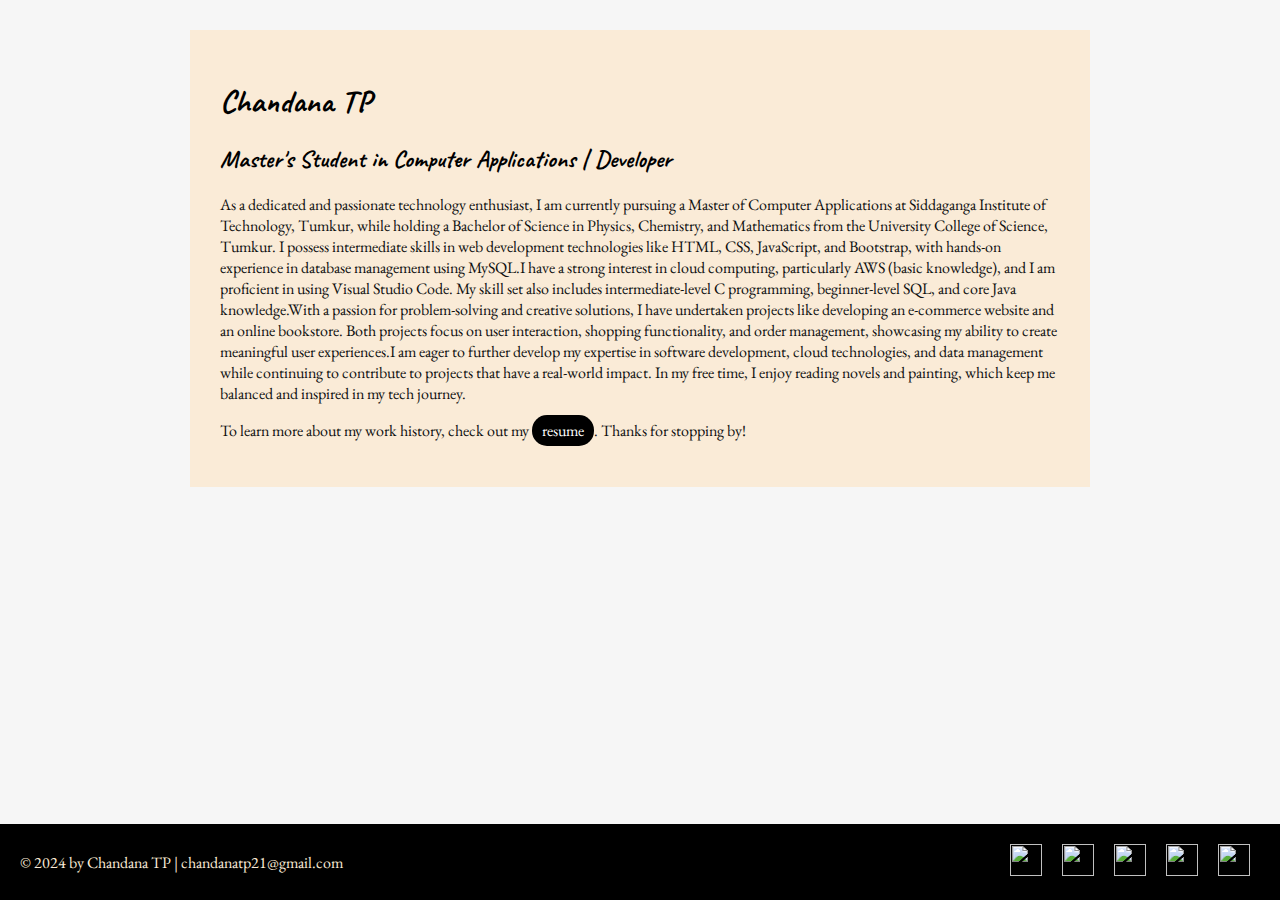
==== index.html @ 828a52b5 "Add files via upload" ====
<!DOCTYPE html>
<html lang="en">
  <head>
    <meta charset="UTF-8">
    <meta name="viewport" content="width=device-width, initial-scale=1">
    <title>Chandana TP - Resume</title>
    <link rel="preconnect" href="https://fonts.googleapis.com">
<link rel="preconnect" href="https://fonts.gstatic.com" crossorigin>
<link href="https://fonts.googleapis.com/css2?family=Caveat:wght@400..700&display=swap" rel="stylesheet">
<link href="https://fonts.googleapis.com/css2?family=Caveat:wght@400..700&family=Oleo+Script:wght@400;700&display=swap" rel="stylesheet">   
<link href="https://fonts.googleapis.com/css2?family=Caveat:wght@400..700&family=EB+Garamond:ital,wght@0,400..800;1,400..800&family=Oleo+Script:wght@400;700&display=swap" rel="stylesheet"> 

<link rel="stylesheet" href="style.css">
  </head>
  <body class="home">
    <!-- //  INTRO  // -->
    
      <div class="content-wrapper">
        <div class="container">
      <!-- Start content edits below this line. -->
      <header >
      <h1>Chandana TP</h1>
      <h2>Master's Student in Computer Applications | Developer </h2>
      <!-- End content edits here. -->
    </header>
    

    <!-- //  ABOUT ME  // -->
    <main class="mainclass">
      <!-- Start content edits below this line. -->
      <p class="first">
        As a dedicated and passionate technology enthusiast, I am currently pursuing a Master of Computer Applications at Siddaganga Institute of Technology, Tumkur, while holding a Bachelor of Science in Physics, Chemistry, and Mathematics from the University College of Science, Tumkur. I possess intermediate skills in web development technologies like HTML, CSS, JavaScript, and Bootstrap, with hands-on experience in database management using MySQL.I have a strong interest in cloud computing, particularly AWS (basic knowledge), and I am proficient in using Visual Studio Code. My skill set also includes intermediate-level C programming, beginner-level SQL, and core Java knowledge.With a passion for problem-solving and creative solutions, I have undertaken projects like developing an e-commerce website and an online bookstore. Both projects focus on user interaction, shopping functionality, and order management, showcasing my ability to create meaningful user experiences.I am eager to further develop my expertise in software development, cloud technologies, and data management while continuing to contribute to projects that have a real-world impact. 
        In my free time, I enjoy reading novels and painting, which keep me balanced and inspired in my tech journey.
       </p>
      <p>To learn more about my work history, check out my <a class="resumebutton" href="resume.html">resume</a>. Thanks for stopping by!</p>
      <!-- End content edits here. -->
    </main>
  </div>
  </div>

    <!-- //  FOOTER INFO, SOCIAL MEDIA  // -->
    <footer>
      <!-- Start content edits below this line. -->
      <p>© 2024 by Chandana TP | <a href="mailto:chandanatp21@gmail.com">chandanatp21@gmail.com</a></p>

      <!-- Add or remove any networks. -->
      <ul class="socials">
        <li>
          <a href="https://www.twitter.com/" target="_blank"><img src="../starter-files/placeholder-images/icon-logo-twitter.png"></a>
        </li>
        <li>
          <a href="https://www.linkedin.com/" target="_blank"><img src="../starter-files/placeholder-images/icon-logo-linkedin.png"></a>
        </li>
        <li>
          <a href="https://www.facebook.com/" target="_blank"><img src="../starter-files/placeholder-images/icon-logo-facebook.png"></a>
        </li>
        <li>
          <a href="https://www.youtube.com/" target="_blank"><img src="../starter-files/placeholder-images/icon-logo-youtube.png"></a>
        </li>
        <li>
          <a href="https://www.instagram.com" target="_blank"><img src="../starter-files/placeholder-images/icon-logo-instagram.png"></a>
        </li>
      </ul>
      <!-- End content edits here. -->
    </footer>
  </body>
</html>
---- style.css ----
/* GLOBAL STYLES-------------------- */

html{
    box-sizing: border-box;
}

::before,*::after{
    box-sizing: inherit;
}

html,body {
    height: 100%;


body {
    background: #f6f6f6;
    margin: 0;
    font-family: "Outfit",serif;
}

h2,h1{
    font-family: "Caveat",cursive;
    font-weight: 900;

}

h3{
    font-family: "Oleo Script",cursive;
    color: rgb(69, 162, 199);
    font-weight: 400;
}

p
{
    font-family: "EB Garamond",cursive;
    color: #0e0f0f;
    font-weight: 100;
}

.project-item h3{
    font-family: "Oleo Script",cursive;
    color: rgb(12, 12, 12);
    font-weight: 400;
}

.content-wrapper{
    margin: 0 auto;
    max-width: 900px;
    padding: 30px;
}


/* Links------------------ */
a{
    color: #3c8453;
}

/*Pseudo elements*/
a:hover{
    color: #bcaabc;
}

.btn{
    
    background: rgb(82, 186, 221);
    color: #f6f6f6;
    text-decoration:none;
    padding: 10px 20px;
    border-radius: 15px; /* Makes the edges curved */
    border: none;
}

.project-item{
    display: flow-root;
    margin: 30px 0;
}

.project-item img{
    width: 400px;
    float: left;
    margin-right: 10px;
}
.homepage
{
    background: rgb(82, 186, 221);
    color:white;
    text-decoration:none;
    padding: 10px 20px;
    border-radius: 15px; /* Makes the edges curved */
    border: none;
    
}
/* HOME ---------------------- */
.home {
    background-image: url(../starter-files/placeholder-images/bg-home-office-studio.jpg);
    background-size: cover;
    background-repeat: no-repeat;
    display: flex;
    flex-direction: column;
}

.home .content-wrapper {
    
    flex: 1 0 auto;
}
.container
{
    padding:30px;
    background: antiquewhite;

}
/* RESUME -------------------- */
.resume header::before{
    background-image: url(../starter-files/placeholder-images/bg-home-office-studio.jpg);
    background-size:cover;
    display: block;
    height: 375px;
    content: "";
    background-repeat: no-repeat;
}
 
.fixed {
    background: rgb(82, 186, 221);
    position: absolute; 
    color: white;
    top: 0; 
     left: 0; 
     padding: 10px 15px;
     text-decoration: none;
    
     border-radius: 15px;
}

  .resumebutton
  {
    background:black;
    border-radius: 15px;
    padding: 5px 10px;
    text-decoration: none;
    color:white;
  }

  

  .resume-section h2
  {
    border-bottom: 2px dashed #0e0f0f;
  }

  a:hover{
    color: black;
  }

  .mainclass a:hover{
    color:green;
  }
/* Profile Summary ------------------- */


/* Projects ------------------------- */


/* Education ----------------- */


/* Certifications ------------------------- */


/* Technical Skills --------------------- */



/* Achievements ------------------------- */


/* Footer ---------------------- */




.socials {
    list-style: none;
    padding: 0;
    display: flex;
    justify-content: center; /* Center-align icons */
    margin: 10px 0;
    position: relative; /* Changed from fixed to relative for better layout control */
}

.socials li {
    margin: 0 10px; /* Add spacing between icons */
    display: inline-block;
}

.socials img {
    width: 2rem;
    height: 2rem; /* Ensure consistent size */
    transition: transform 0.3s ease; /* Add hover effect */
}

.socials img:hover {
    transform: scale(1.2); /* Enlarge slightly on hover */
}

footer {
    background-color: black;
    display: flex;
    justify-content: space-between; /* Adjust footer content alignment */
    align-items: center;
    padding: 10px 20px;
    color: antiquewhite;
    flex-wrap: wrap; /* Ensure it adapts on smaller screens */
}

footer a {
    color: antiquewhite;
    text-decoration: none;
}

footer a:hover {
    color: #144419;
}

.resume-section p{
    font-family: "EB Garamond",cursive;
    color: #0e0f0f;
    font-weight: 500;
}}
footer p{
    color: antiquewhite;
}
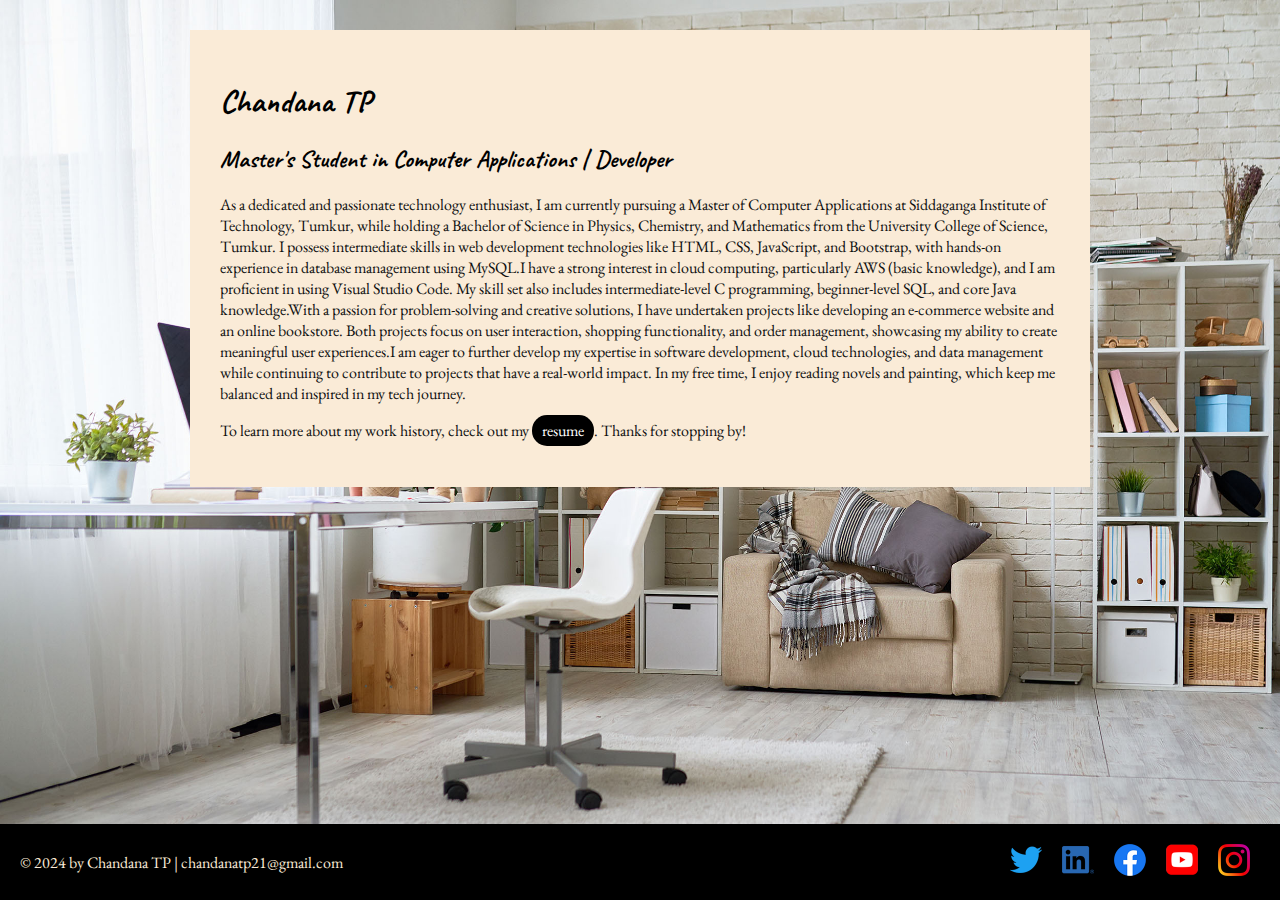
==== commit 23774fb9: "Update index.html" ====
--- a/index.html
+++ b/index.html
@@ -46,22 +46,22 @@
       <!-- Add or remove any networks. -->
       <ul class="socials">
         <li>
-          <a href="https://www.twitter.com/" target="_blank"><img src="../starter-files/placeholder-images/icon-logo-twitter.png"></a>
+          <a href="https://www.twitter.com/" target="_blank"><img src="icon-logo-twitter.png"></a>
         </li>
         <li>
-          <a href="https://www.linkedin.com/" target="_blank"><img src="../starter-files/placeholder-images/icon-logo-linkedin.png"></a>
+          <a href="https://www.linkedin.com/" target="_blank"><img src="icon-logo-linkedin.png"></a>
         </li>
         <li>
-          <a href="https://www.facebook.com/" target="_blank"><img src="../starter-files/placeholder-images/icon-logo-facebook.png"></a>
+          <a href="https://www.facebook.com/" target="_blank"><img src="icon-logo-facebook.png"></a>
         </li>
         <li>
-          <a href="https://www.youtube.com/" target="_blank"><img src="../starter-files/placeholder-images/icon-logo-youtube.png"></a>
+          <a href="https://www.youtube.com/" target="_blank"><img src="icon-logo-youtube.png"></a>
         </li>
         <li>
-          <a href="https://www.instagram.com" target="_blank"><img src="../starter-files/placeholder-images/icon-logo-instagram.png"></a>
+          <a href="https://www.instagram.com" target="_blank"><img src="icon-logo-instagram.png"></a>
         </li>
       </ul>
       <!-- End content edits here. -->
     </footer>
   </body>
-</html>+</html>
--- a/style.css
+++ b/style.css
@@ -92,7 +92,7 @@
 }
 /* HOME ---------------------- */
 .home {
-    background-image: url(../starter-files/placeholder-images/bg-home-office-studio.jpg);
+    background-image: url(bg-home-office-studio.jpg);
     background-size: cover;
     background-repeat: no-repeat;
     display: flex;
@@ -111,7 +111,7 @@
 }
 /* RESUME -------------------- */
 .resume header::before{
-    background-image: url(../starter-files/placeholder-images/bg-home-office-studio.jpg);
+    background-image: url(bg-home-office-studio.jpg);
     background-size:cover;
     display: block;
     height: 375px;
@@ -228,4 +228,4 @@
 }}
 footer p{
     color: antiquewhite;
-}+}
